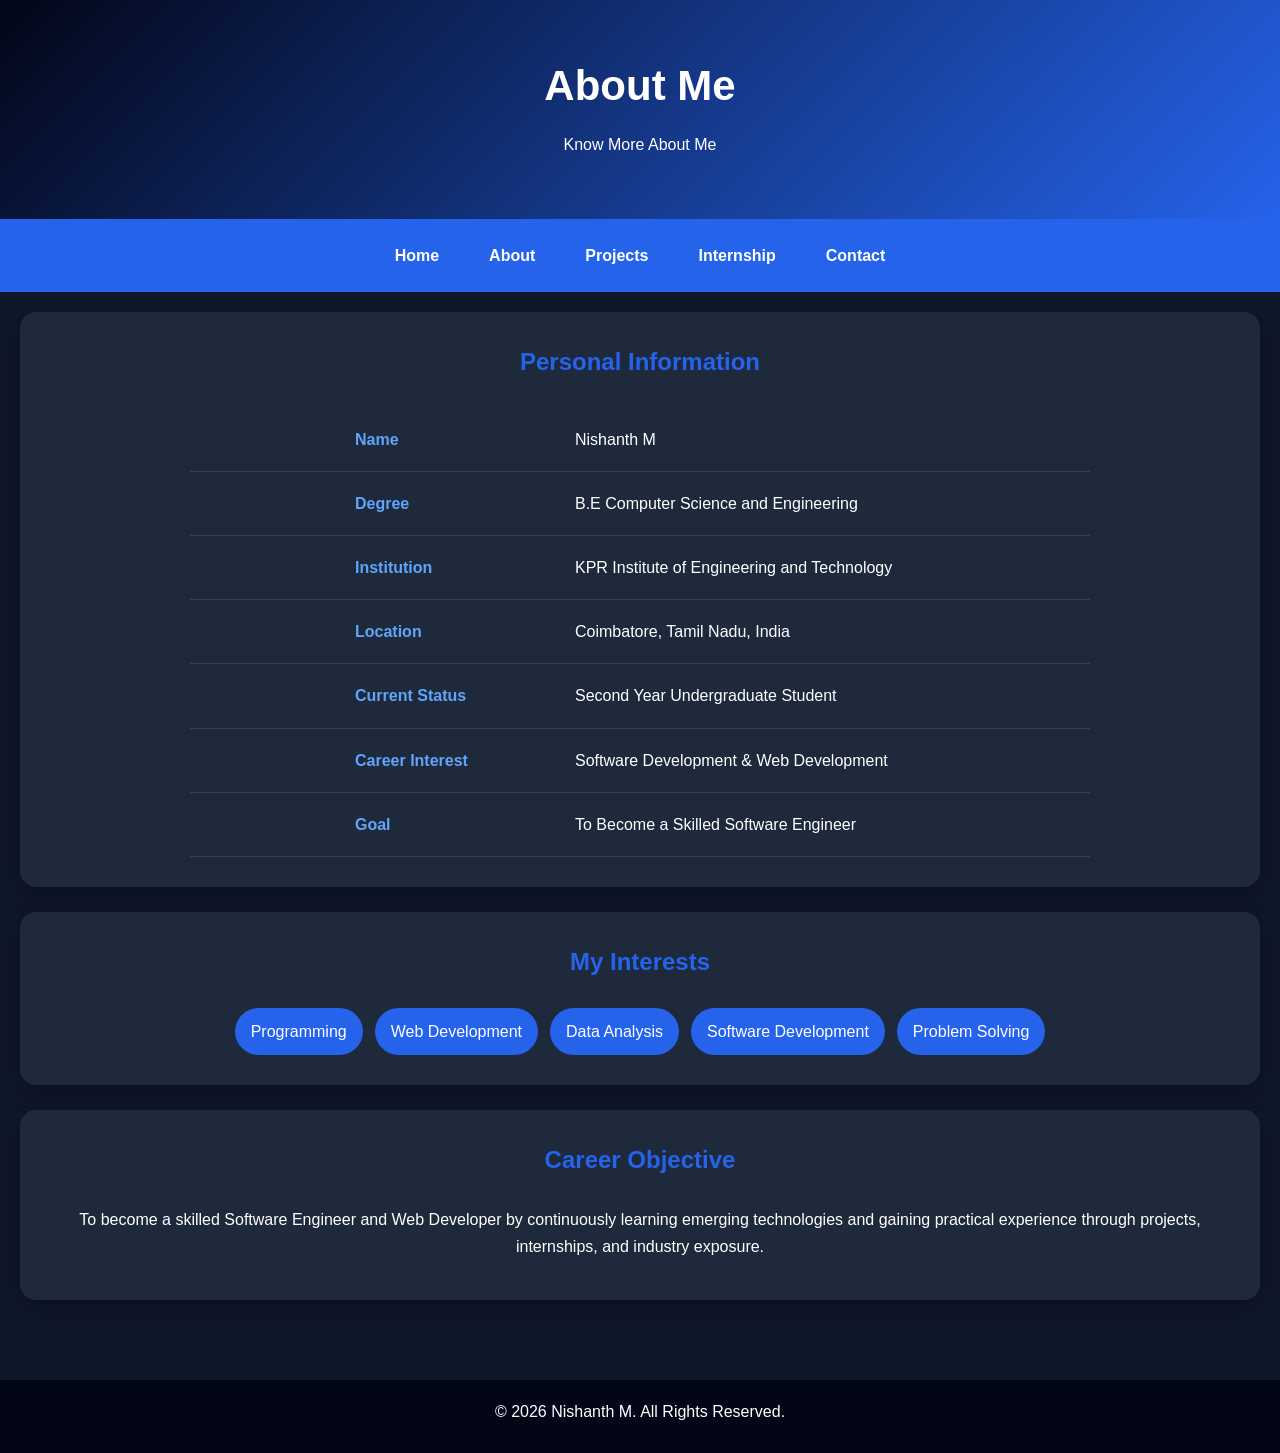
==== about.html @ 51eae219 "Add files via upload" ====
<!DOCTYPE html>
<html lang="en">
<head>
    <meta charset="UTF-8">
    <meta name="viewport" content="width=device-width, initial-scale=1.0">
    <meta name="description" content="About Nishanth M">
    <meta name="author" content="Nishanth M">
    <title>About | Nishanth Portfolio</title>
    <link rel="stylesheet" href="style.css">
</head>
<body>
<header class="header">
    <h1>About Me</h1>
    <p>Know More About Me</p>
</header>
<nav class="navbar">
    <a href="index.html">Home</a>
    <a href="about.html">About</a>
    <a href="project.html">Projects</a>
    <a href="internship.html">Internship</a>
    <a href="contact.html">Contact</a>
    
</nav>
<main>
    <section class="card">
    <h2>Personal Information</h2>

    <div class="personal-info">

        <div class="info-row">
            <span class="label">Name</span>
            <span class="value">Nishanth M</span>
        </div>

        <div class="info-row">
            <span class="label">Degree</span>
            <span class="value">B.E Computer Science and Engineering</span>
        </div>

        <div class="info-row">
            <span class="label">Institution</span>
            <span class="value">KPR Institute of Engineering and Technology</span>
        </div>

        <div class="info-row">
            <span class="label">Location</span>
            <span class="value">Coimbatore, Tamil Nadu, India</span>
        </div>

        <div class="info-row">
            <span class="label">Current Status</span>
            <span class="value">Second Year Undergraduate Student</span>
        </div>

        <div class="info-row">
            <span class="label">Career Interest</span>
            <span class="value">Software Development & Web Development</span>
        </div>
        <div class="info-row">
            <span class="label">Goal</span>
            <span class="value">To Become a Skilled Software Engineer</span>
        </div>
    </div>
    </section>
    <section class="card">
        <h2>My Interests</h2>
        <div class="skills">
            <span>Programming</span>
            <span>Web Development</span>
            <span>Data Analysis</span>
            <span>Software Development</span>
            <span>Problem Solving</span>
        </div>
    </section>
    <section class="card">
        <h2>Career Objective</h2>
        <p class="para">
            To become a skilled Software Engineer and Web Developer by
            continuously learning emerging technologies and gaining practical
            experience through projects, internships, and industry exposure.
        </p>
    </section>
</main>
<footer>
    <p>&copy; 2026 Nishanth M. All Rights Reserved.</p>
</footer>
</body>
</html>
---- style.css ----
:root{
    --primary:#2563eb;
    --background:#0f172a;
    --card:#1e293b;
    --text:#ffffff;
}

*{
    margin:0;
    padding:0;
    box-sizing:border-box;
}

body{
    font-family:"Segoe UI",Arial,sans-serif;
    background:var(--background);
    color:var(--text);
    line-height:1.7;
}

/* Header */

.header{
    background:linear-gradient(135deg,#020617,#2563eb);
    text-align:center;
    color:white;
    padding:50px 20px;
}

.header h1{
    font-size:42px;
    margin-bottom:10px;
}

.header p{
    color:white;
}

/* Navigation */

.navbar{
    display:flex;
    justify-content:center;
    gap:20px;
    background:var(--primary);
    padding:15px;
    position:sticky;
    top:0;
    z-index:100;
}

.navbar a{
    color:white;
    text-decoration:none;
    font-weight:bold;
    padding:8px 15px;
    border-radius:20px;
}

.navbar a:hover{
    background:white;
    color:var(--primary);
}

/* Main */

main{
    width:100%;
    padding:20px;
}

/* Hero Section */

.hero{
    background:var(--card);
    text-align:center;
    padding:40px 20px;
    border-radius:16px;
    margin-bottom:25px;
    box-shadow:0 8px 25px rgba(0,0,0,0.3);
}

.hero img,
.profile-img{
    width:180px;
    height:180px;
    object-fit:cover;
    border-radius:50%;
    border:5px solid var(--primary);
    margin-top:20px;
}

/* Cards */

.card{
    background:var(--card);
    padding:30px;
    border-radius:16px;
    margin-bottom:25px;
    box-shadow:0 8px 25px rgba(0,0,0,0.3);
}

/* Grid */

.container{
    display:grid;
    grid-template-columns:1fr;
    gap:25px;
}

/* Headings */

h2{
    color:var(--primary);
    text-align:center;
    margin-bottom:25px;
}

h3{
    color:var(--primary);
    margin-bottom:12px;
}

/* Paragraphs */
.para{
    color:white;
    text-align:center;
    margin-bottom:10px;
}
p{
    color:white;
    margin-bottom:10px;
}

/* Skills */

.skills{
    display:flex;
    flex-wrap:wrap;
    justify-content:center;
    gap:12px;
}

.skills span{
    background:var(--primary);
    color:white;
    padding:10px 16px;
    border-radius:25px;
}

/* Personal Info & Contact Info */

.personal-info,
.contact-info{
    max-width:900px;
    margin:auto;
}

.contact-info{
    max-width:700px;
    margin:0 auto;
}

.info-row{
    display:flex;
    justify-content:center;
    gap:40px;
    padding:18px 0;
    border-bottom:1px solid #334155;
}

.label{
    width:180px;
    color:#60a5fa;
    font-weight:bold;
    text-align:right;
}

.value{
    width:350px;
    color:white;
    text-align:left;
}

.label{
    color:#60a5fa;
    font-weight:bold;
    text-align:left;
}

.value{
    color:white;
    text-align:left;
}

.value a{
    color:white;
    text-decoration:none;
}

a{
    text-align:center;
    color:white;
    text-decoration:none;
}

.value a:hover{
    color:#60a5fa;
}

/* Projects */
.doc-btn a{
    text-align:center;
    color:white;
    text-decoration:none;
}
.doc-btn a:hover{
    color:#60a5fa;
}

article{
    background:#334155;
    padding:20px;
    margin:18px 0;
    border-left:5px solid var(--primary);
    border-radius:12px;
}

article h3{
    color:var(--primary);
}

article p{
    color:white;
}

/* Workflow */

.workflow{
    max-width:700px;
    margin:auto;
    display:grid;
    gap:12px;
}

.workflow div{
    background:#334155;
    padding:14px 18px;
    border-left:5px solid var(--primary);
    border-radius:10px;
    color:white;
}

.workflow-list{
    width:fit-content;
    margin:20px auto;
    text-align:left;
}
/* Form */

form{
    max-width:500px;
    margin:auto;
}

label{
    display:block;
    margin-top:15px;
    margin-bottom:5px;
    color:white;
}

input,
textarea{
    width:100%;
    padding:12px;
    border:1px solid #64748b;
    border-radius:8px;
    background:#334155;
    color:white;
}

input:focus,
textarea:focus{
    outline:3px solid #93c5fd;
}

button{
    margin-top:18px;
    width:100%;
    padding:13px;
    border:none;
    border-radius:25px;
    background:var(--primary);
    color:white;
    font-weight:bold;
    cursor:pointer;
}

button:hover{
    background:#1e40af;
}

/* Tables */

table{
    width:100%;
    border-collapse:collapse;
}

th{
    background:var(--primary);
    color:white;
}

td,
th{
    padding:12px;
    border:1px solid #475569;
    text-align:center;
}

/* Footer */

footer{
    background:#020617;
    text-align:center;
    padding:18px;
    color:white;
    margin-top:35px;
}

/* Responsive */

@media(max-width:768px){

    .header h1{
        font-size:30px;
    }

    .info-row{
        grid-template-columns:1fr;
        gap:8px;
    }

    .label,
    .value{
        text-align:center;
    }

    .hero img,
    .profile-img{
        width:150px;
        height:150px;
    }
}

@media(max-width:480px){

    .navbar{
        flex-direction:column;
        align-items:center;
    }

    .hero,
    .card{
        padding:20px;
    }

    .hero img,
    .profile-img{
        width:130px;
        height:130px;
    }
}
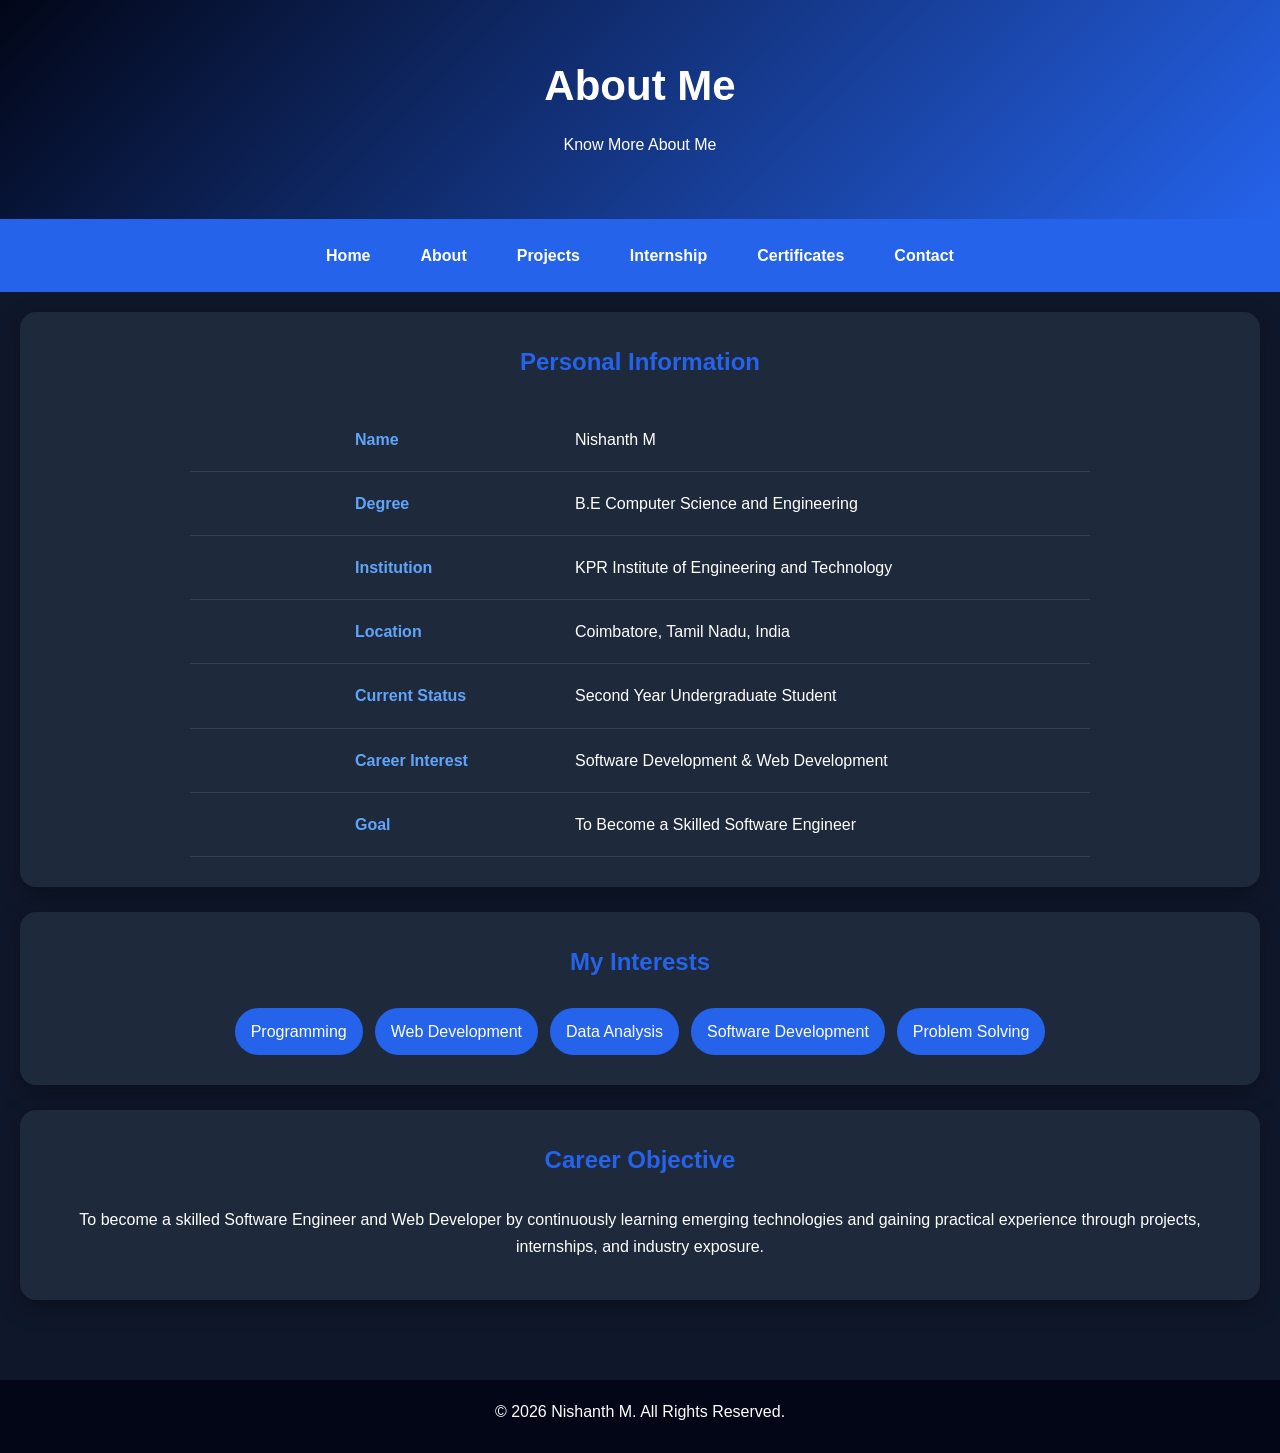
==== commit b30bf9f3: "Adding certificate in nav bar" ====
--- a/about.html
+++ b/about.html
@@ -18,6 +18,7 @@
     <a href="about.html">About</a>
     <a href="project.html">Projects</a>
     <a href="internship.html">Internship</a>
+    <a href="certificate.html">Certificates</a>
     <a href="contact.html">Contact</a>
     
 </nav>
--- a/style.css
+++ b/style.css
@@ -320,6 +320,37 @@
     text-align:center;
 }
 
+/* Center UL and OL lists */
+ul,
+ol {
+    width: fit-content;
+    margin: 20px auto;
+    padding-left: 30px;
+    text-align: left;
+}
+
+ul li,
+ol li {
+    color: white;
+    font-size: 18px;
+    margin: 5px 0;
+}
+
+.circuit{
+    width: 100%;
+    display: flex;
+    justify-content: center;
+    padding: 10px;
+    box-sizing: border-box;
+}
+
+.circuit img {
+    max-width: 100%;
+    height: auto;
+    display: block;
+    border-radius: 8px;
+}
+
 /* Footer */
 
 footer{
@@ -353,6 +384,9 @@
         width:150px;
         height:150px;
     }
+    .circuit-img{
+        width: 95%;
+    }
 }
 
 @media(max-width:480px){
@@ -372,4 +406,12 @@
         width:130px;
         height:130px;
     }
-}+
+    .circuit-img{
+        width: 100%;
+    }
+
+    .circuit-container{
+        padding: 5px;
+    }
+}
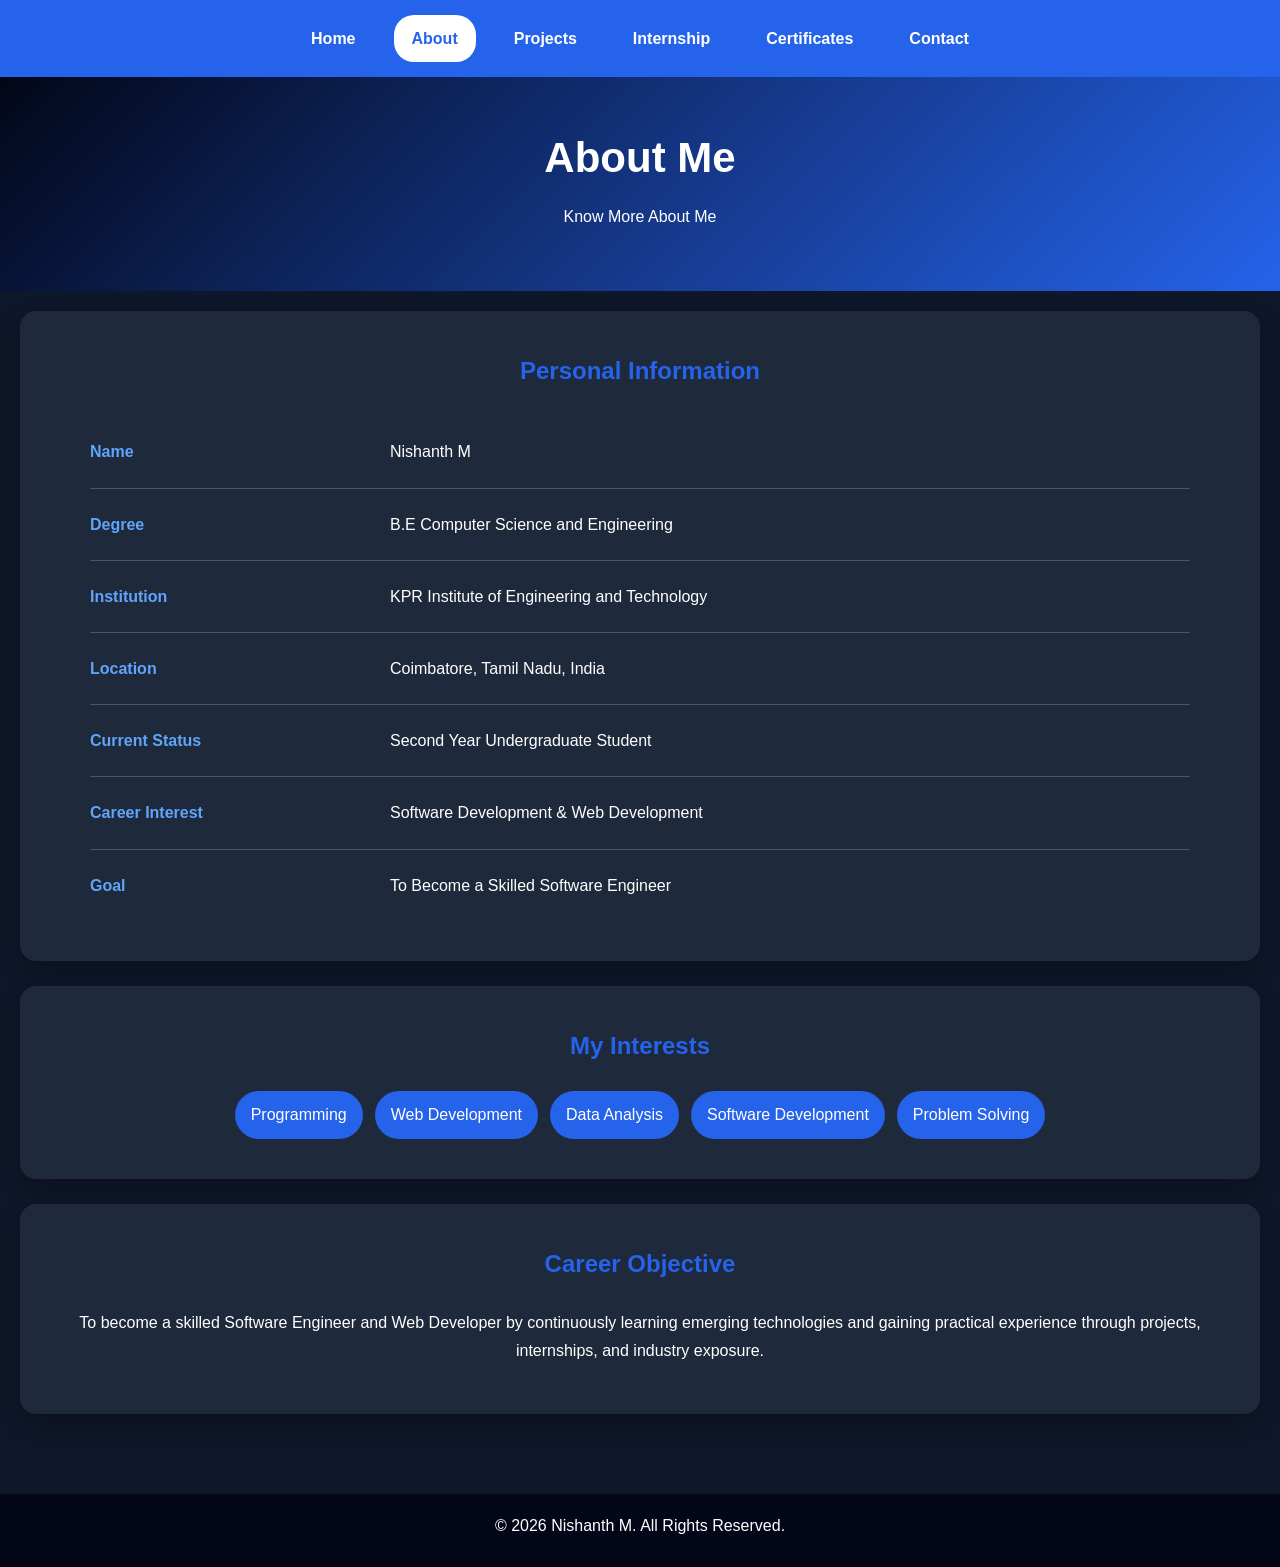
==== commit e3bbd052: "Enhance navbar" ====
--- a/about.html
+++ b/about.html
@@ -9,19 +9,21 @@
     <link rel="stylesheet" href="style.css">
 </head>
 <body>
+<nav class="navbar">
+    <button class="menu-toggle" type="button" aria-label="Menu" aria-expanded="false">=</button>
+    <div class="nav-links">
+        <a href="index.html">Home</a>
+        <a href="about.html">About</a>
+        <a href="project.html">Projects</a>
+        <a href="internship.html">Internship</a>
+        <a href="certificate.html">Certificates</a>
+        <a href="contact.html">Contact</a>
+    </div>
+</nav>
 <header class="header">
     <h1>About Me</h1>
     <p>Know More About Me</p>
 </header>
-<nav class="navbar">
-    <a href="index.html">Home</a>
-    <a href="about.html">About</a>
-    <a href="project.html">Projects</a>
-    <a href="internship.html">Internship</a>
-    <a href="certificate.html">Certificates</a>
-    <a href="contact.html">Contact</a>
-    
-</nav>
 <main>
     <section class="card">
     <h2>Personal Information</h2>
@@ -85,5 +87,6 @@
 <footer>
     <p>&copy; 2026 Nishanth M. All Rights Reserved.</p>
 </footer>
+<script src="nav-scroll.js"></script>
 </body>
-</html>+</html>
--- a/style.css
+++ b/style.css
@@ -16,6 +16,7 @@
     background:var(--background);
     color:var(--text);
     line-height:1.7;
+    padding-top:72px;
 }
 
 /* Header */
@@ -41,25 +42,71 @@
 .navbar{
     display:flex;
     justify-content:center;
+    align-items:center;
     gap:20px;
     background:var(--primary);
     padding:15px;
-    position:sticky;
+    position:fixed;
     top:0;
+    left:0;
+    width:100%;
     z-index:100;
+    flex-wrap:wrap;
+}
+
+.menu-toggle{
+    display:none;
+    width:auto;
+    margin:0;
+    padding:4px 14px;
+    border:none;
+    border-radius:8px;
+    background:transparent;
+    color:#fff;
+    font-size:32px;
+    font-weight:700;
+    line-height:1;
+    cursor:pointer;
+    transform:none;
+}
+
+.menu-toggle:hover{
+    background:white;
+    color:var(--primary);
+    transform:none;
+}
+
+.nav-links{
+    display:flex;
+    justify-content:center;
+    align-items:center;
+    gap:20px;
+    flex-wrap:wrap;
 }
 
 .navbar a{
     color:white;
     text-decoration:none;
     font-weight:bold;
-    padding:8px 15px;
+    padding:10px 18px;
     border-radius:20px;
-}
-
-.navbar a:hover{
+    transition:0.3s;
+}
+
+.navbar a:hover,
+.navbar a.active{
     background:white;
     color:var(--primary);
+}
+
+.page-section,
+#home{
+    scroll-margin-top:90px;
+}
+
+.section-heading{
+    font-size:34px;
+    margin:10px 0 25px;
 }
 
 /* Main */
@@ -82,19 +129,28 @@
 
 .hero img,
 .profile-img{
+
+    display:block;
+
     width:180px;
+
     height:180px;
+
     object-fit:cover;
+
     border-radius:50%;
+
     border:5px solid var(--primary);
-    margin-top:20px;
+
+    margin:25px auto;
+
 }
 
 /* Cards */
 
 .card{
     background:var(--card);
-    padding:30px;
+    padding:40px;
     border-radius:16px;
     margin-bottom:25px;
     box-shadow:0 8px 25px rgba(0,0,0,0.3);
@@ -130,6 +186,24 @@
 p{
     color:white;
     margin-bottom:10px;
+}
+
+img {
+    max-width: 100%;
+    height: auto;
+    display: block;
+}
+
+.circuit-image{
+
+    width:100%;
+
+    max-width:700px;
+
+    display:block;
+
+    margin:20px auto;
+
 }
 
 /* Skills */
@@ -152,50 +226,46 @@
 
 .personal-info,
 .contact-info{
-    max-width:900px;
-    margin:auto;
-}
-
-.contact-info{
-    max-width:700px;
+    width:100%;
+    max-width:1100px;
     margin:0 auto;
 }
 
 .info-row{
-    display:flex;
-    justify-content:center;
-    gap:40px;
-    padding:18px 0;
-    border-bottom:1px solid #334155;
-}
-
-.label{
-    width:180px;
-    color:#60a5fa;
-    font-weight:bold;
-    text-align:right;
-}
-
-.value{
-    width:350px;
-    color:white;
-    text-align:left;
+    display:grid;
+    grid-template-columns:220px 1fr;
+    align-items:center;
+    column-gap:80px;      /* Space in the center */
+    padding:22px 0;
+    border-bottom:1px solid #475569;
+}
+
+.info-row:last-child{
+    border-bottom:none;
 }
 
 .label{
     color:#60a5fa;
-    font-weight:bold;
+    font-size:16px;
+    font-weight:600;
     text-align:left;
 }
 
 .value{
-    color:white;
+    color:#ffffff;
+    font-size:16px;
     text-align:left;
+    
 }
 
 .value a{
-    color:white;
+    color:#ffffff;
     text-decoration:none;
+    transition:.3s;
+}
+
+.value a:hover{
+    color:#60a5fa;
 }
 
 a{
@@ -204,9 +274,7 @@
     text-decoration:none;
 }
 
-.value a:hover{
-    color:#60a5fa;
-}
+
 
 /* Projects */
 .doc-btn a{
@@ -216,6 +284,12 @@
 }
 .doc-btn a:hover{
     color:#60a5fa;
+}
+
+.project img{
+    width:100%;
+    height:auto;
+    object-fit:cover;
 }
 
 article{
@@ -256,49 +330,269 @@
     margin:20px auto;
     text-align:left;
 }
+/* ================= PROJECT WORKFLOW ================= */
+
+.project-workflow {
+    padding: 100px 8%;
+    position: relative;
+}
+
+.section-title {
+    text-align: center;
+    max-width: 800px;
+    margin: 0 auto 60px;
+}
+
+.section-title span {
+    font-size: 14px;
+    font-weight: 700;
+    letter-spacing: 3px;
+    opacity: 0.7;
+}
+
+.section-title h2 {
+    font-size: 38px;
+    margin: 12px 0;
+}
+
+.section-title p {
+    font-size: 16px;
+    line-height: 1.7;
+    opacity: 0.75;
+}
+/* ================= TECHNOLOGIES ================= */
+
+.technologies {
+    padding: 60px 8%;
+}
+
+.technologies h2 {
+    text-align: center;
+    font-size: 36px;
+    margin-bottom: 40px;
+}
+
+/* Side-by-side layout */
+
+.tech-grid {
+    display: grid;
+    grid-template-columns: repeat(2, 1fr);
+    gap: 25px;
+    max-width: 1000px;
+    margin: auto;
+}
+
+/* Technology card */
+
+.tech-card {
+    padding: 25px;
+    border: 1px solid rgba(255, 255, 255, 0.15);
+    border-radius: 15px;
+    background: rgba(255, 255, 255, 0.04);
+    transition: 0.3s ease;
+}
+
+.tech-card:hover {
+    transform: translateY(-5px);
+    border-color: rgba(255, 255, 255, 0.4);
+}
+
+.tech-card h3 {
+    font-size: 20px;
+    margin-bottom: 15px;
+}
+
+.tech-card ul {
+    padding-left: 25px;
+    margin: 0;
+}
+
+.tech-card li {
+    margin-bottom: 8px;
+    line-height: 1.5;
+}
+
+/* ================= MOBILE ================= */
+
+
+
+/* Workflow container */
+
+.workflow-container {
+    max-width: 850px;
+    margin: auto;
+    display: flex;
+    flex-direction: column;
+    align-items: center;
+}
+
+/* Workflow card */
+
+.workflow-step {
+    width: 100%;
+    max-width: 700px;
+    padding: 30px;
+    position: relative;
+    border: 1px solid rgba(128, 128, 128, 0.25);
+    border-radius: 20px;
+    background: rgba(255, 255, 255, 0.04);
+    backdrop-filter: blur(12px);
+    transition: all 0.3s ease;
+}
+
+.workflow-step:hover {
+    transform: translateY(-6px);
+    border-color: rgba(128, 128, 128, 0.6);
+}
+
+/* Number */
+
+.step-number {
+    position: absolute;
+    top: 20px;
+    right: 25px;
+    font-size: 13px;
+    font-weight: 700;
+    opacity: 0.45;
+}
+
+/* Icon */
+
+.step-icon {
+    font-size: 35px;
+    margin-bottom: 15px;
+}
+
+/* Heading */
+
+.workflow-step h3 {
+    font-size: 22px;
+    margin-bottom: 10px;
+}
+
+/* Description */
+
+.workflow-step p {
+    font-size: 15px;
+    line-height: 1.7;
+    opacity: 0.75;
+    margin: 0;
+}
+
+/* Arrow */
+
+.workflow-arrow {
+    font-size: 28px;
+    padding: 12px 0;
+    opacity: 0.5;
+}
+
+/* Final step */
+
+.final-step {
+    text-align: center;
+}
+
+.risk-levels {
+    display: flex;
+    justify-content: center;
+    gap: 15px;
+    flex-wrap: wrap;
+    margin-top: 20px;
+}
+
+.risk-levels span {
+    padding: 8px 15px;
+    border-radius: 30px;
+    background: rgba(128, 128, 128, 0.12);
+    font-size: 13px;
+    font-weight: 600;
+}
+
 /* Form */
 
+/* ===============================
+   FORM
+=================================*/
+
 form{
-    max-width:500px;
-    margin:auto;
+    width:100%;
+    max-width:900px;
+    margin:0 auto;
 }
 
 label{
     display:block;
-    margin-top:15px;
-    margin-bottom:5px;
-    color:white;
+    margin:18px 0 8px;
+    font-size:18px;
+    font-weight:600;
+    color:#fff;
 }
 
 input,
 textarea{
     width:100%;
-    padding:12px;
-    border:1px solid #64748b;
-    border-radius:8px;
-    background:#334155;
-    color:white;
+    padding:14px 16px;
+    font-size:16px;
+    color:#fff;
+    background:#0f172a;
+    border:2px solid #475569;
+    border-radius:10px;
+    outline:none;
+    transition:.3s;
+}
+
+input{
+    height:52px;
+}
+
+textarea{
+    min-height:180px;
+    resize:vertical;
+}
+
+input::placeholder,
+textarea::placeholder{
+    color:#94a3b8;
 }
 
 input:focus,
 textarea:focus{
-    outline:3px solid #93c5fd;
+    border-color:#2563eb;
+    box-shadow:0 0 12px rgba(37,99,235,.4);
 }
 
 button{
-    margin-top:18px;
     width:100%;
-    padding:13px;
+    margin-top:25px;
+    padding:15px;
     border:none;
-    border-radius:25px;
-    background:var(--primary);
-    color:white;
+    border-radius:50px;
+    background:#2563eb;
+    color:#fff;
+    font-size:18px;
     font-weight:bold;
     cursor:pointer;
+    transition:.3s;
 }
 
 button:hover{
-    background:#1e40af;
+    background:#1d4ed8;
+    transform:translateY(-2px);
+}
+
+input:-webkit-autofill,
+input:-webkit-autofill:hover,
+input:-webkit-autofill:focus,
+textarea:-webkit-autofill{
+    -webkit-box-shadow:0 0 0 1000px #0f172a inset;
+    -webkit-text-fill-color:#fff;
+}
+
+.doc-btn{
+    display:inline-block;
+    padding:10px 18px;
+    margin-top:10px;
 }
 
 /* Tables */
@@ -363,55 +657,154 @@
 
 /* Responsive */
 
-@media(max-width:768px){
+/* ===============================
+   MOBILE NAVIGATION
+=================================*/
+/* ===============================
+   Responsive
+=================================*/
+
+
+@media (max-width:768px){
+
+    .navbar{
+        display:flex;
+        justify-content:flex-end;
+        align-items:center;
+        flex-wrap:nowrap;
+        gap:10px;
+        padding:8px 16px;
+        min-height:56px;
+    }
+
+    body{
+        padding-top:72px;
+    }
+
+    .menu-toggle{
+        display:block;
+        z-index:101;
+    }
+
+    .nav-links{
+        display:none;
+        position:absolute;
+        top:100%;
+        left:0;
+        width:100%;
+        flex-direction:column;
+        gap:0;
+        background:var(--primary);
+        padding:8px 0 12px;
+        box-shadow:0 12px 24px rgba(0,0,0,0.25);
+    }
+
+    .navbar.open .nav-links{
+        display:flex;
+    }
+
+    .navbar a{
+        min-width:unset;
+        width:100%;
+        padding:14px 20px;
+        font-size:16px;
+        text-align:center;
+        border-radius:0;
+    }
 
     .header h1{
-        font-size:30px;
+        font-size:32px;
+    }
+
+    .header p{
+        font-size:16px;
+    }
+
+    .card{
+        padding:20px;
+    }
+
+    .personal-info,
+    .contact-info{
+        width:100%;
     }
 
     .info-row{
+        display:grid;
         grid-template-columns:1fr;
-        gap:8px;
+        row-gap:10px;
+        text-align:center;
     }
 
     .label,
     .value{
+        width:100%;
+        font-size:15px;
         text-align:center;
+        justify-self:center;
+        word-break:break-word;
     }
 
     .hero img,
     .profile-img{
-        width:150px;
-        height:150px;
-    }
-    .circuit-img{
-        width: 95%;
-    }
-}
-
-@media(max-width:480px){
-
-    .navbar{
-        flex-direction:column;
-        align-items:center;
-    }
-
-    .hero,
-    .card{
-        padding:20px;
-    }
-
-    .hero img,
-    .profile-img{
-        width:130px;
-        height:130px;
-    }
-
-    .circuit-img{
-        width: 100%;
-    }
-
-    .circuit-container{
-        padding: 5px;
-    }
-}
+        width:140px;
+        height:140px;
+    }
+
+     .project-workflow {
+        padding: 70px 5%;
+    }
+
+    .section-title h2 {
+        font-size: 30px;
+    }
+
+    .workflow-step {
+        padding: 25px 20px;
+    }
+
+    .workflow-step h3 {
+        font-size: 19px;
+    }
+
+    .workflow-step p {
+        font-size: 14px;
+    }
+
+    .step-icon {
+        font-size: 30px;
+    }
+
+    form{
+        max-width:100%;
+    }
+    .tech-grid {
+        grid-template-columns: 1fr;
+    }
+
+    .technologies h2 {
+        font-size: 30px;
+    }
+}
+
+
+img{
+
+    max-width:100%;
+
+    height:auto;
+
+}
+
+.card{
+
+    overflow:hidden;
+
+}
+
+html{
+
+    scroll-behavior:smooth;
+    scroll-padding-top:80px;
+
+}
